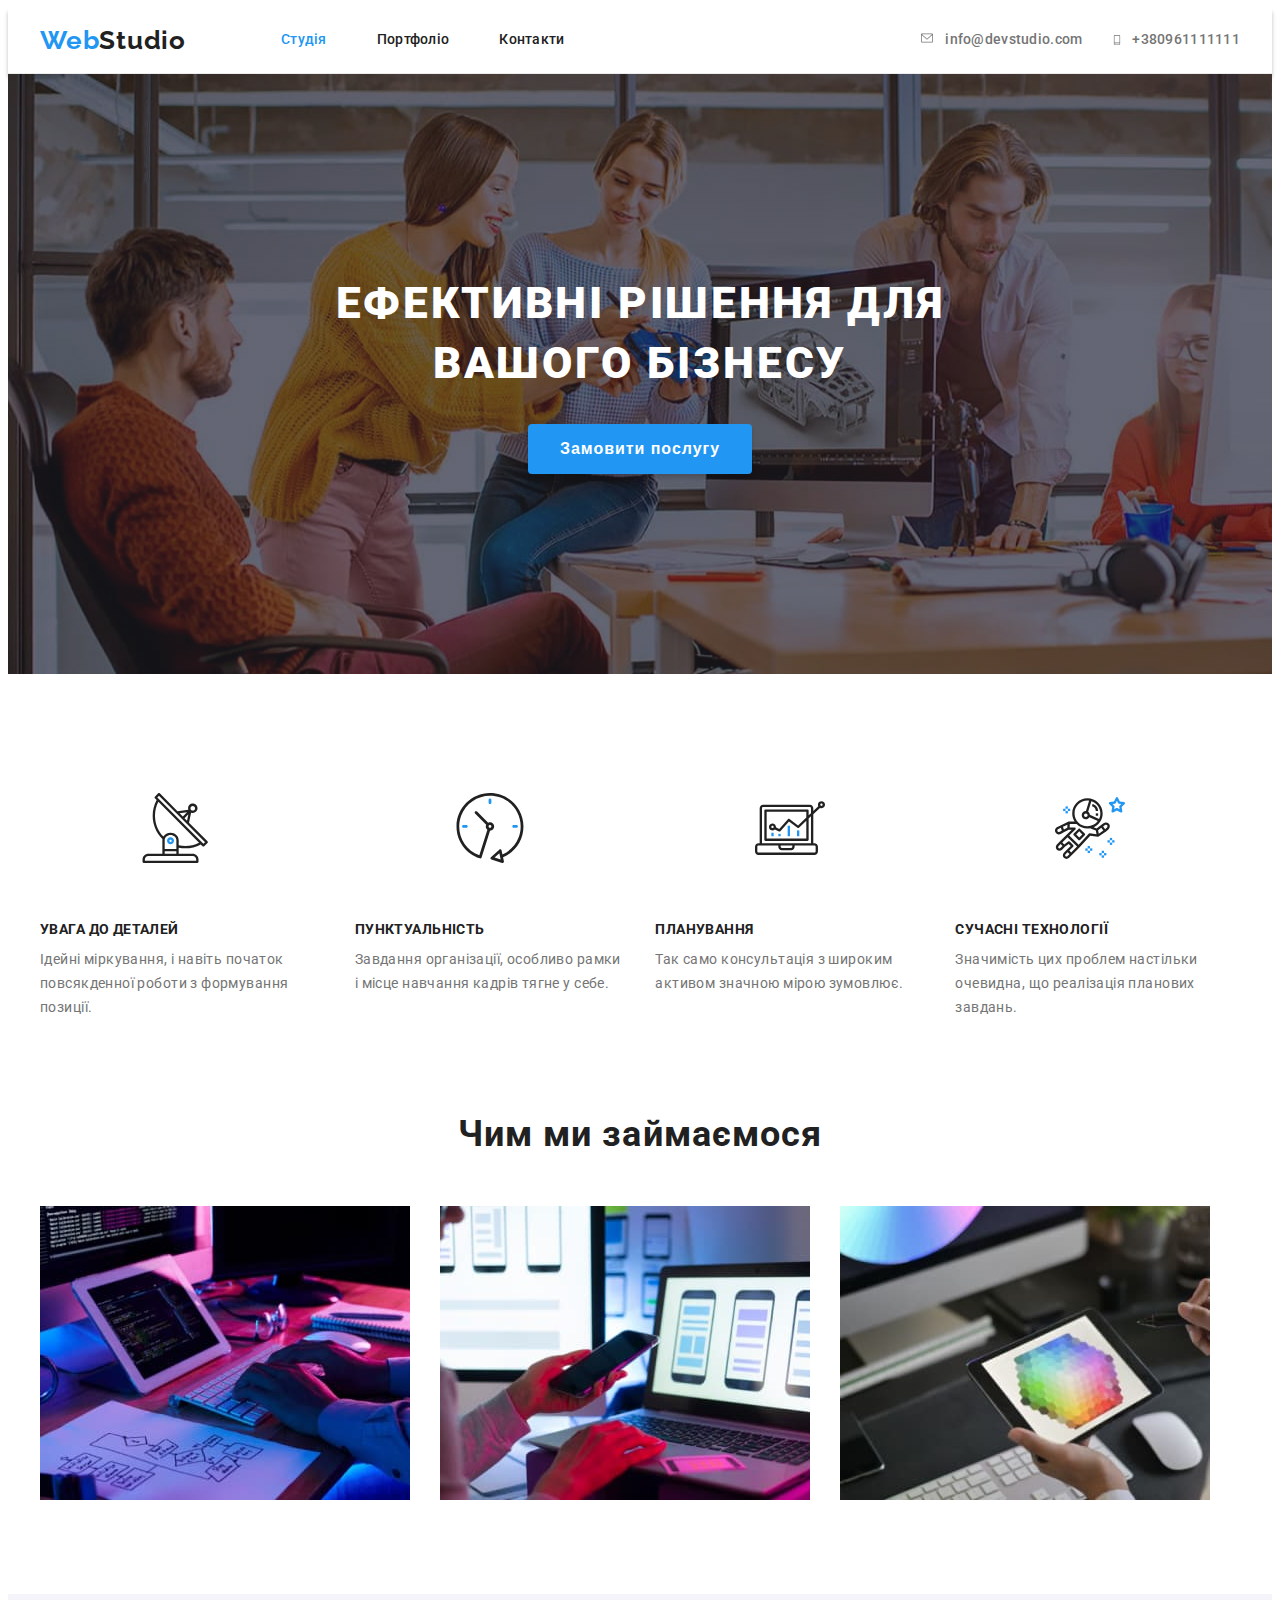
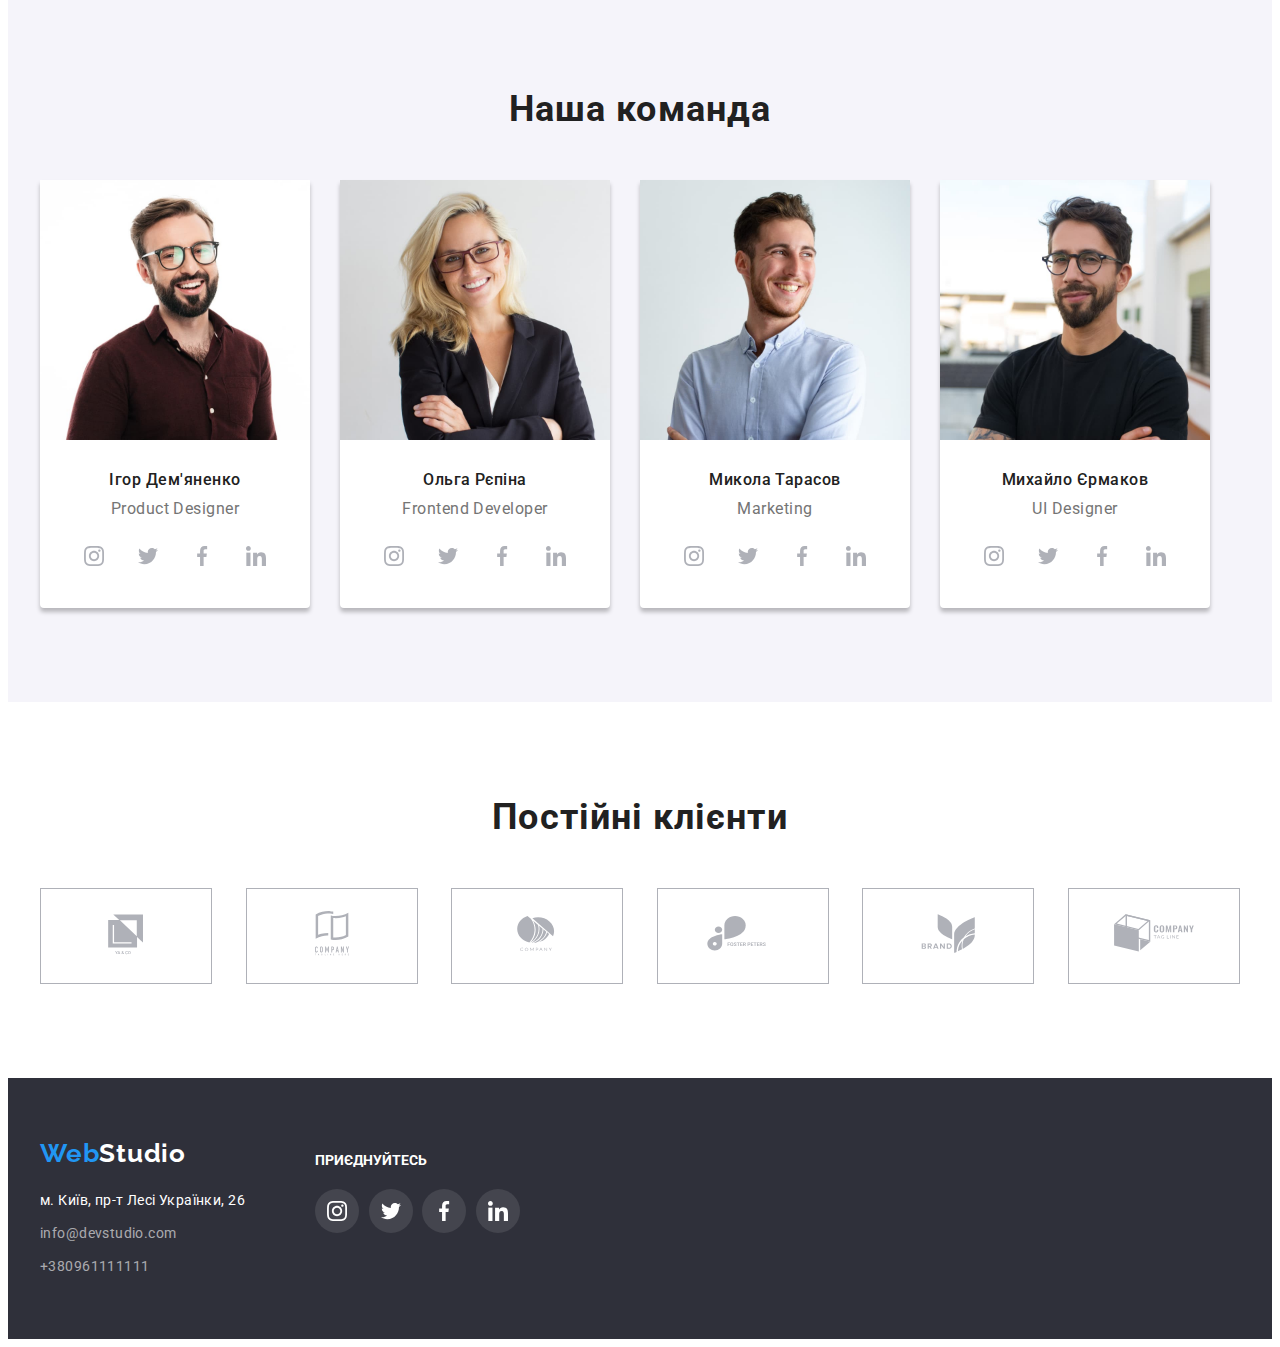
==== index.html @ 32d6b9ea "Initial commit" ====
<!DOCTYPE html>
<html lang="uk">
<head>
    <meta charset="UTF-8">
    <meta http-equiv="X-UA-Compatible" content="IE=edge">
    <meta name="viewport" content="width=device-width, initial-scale=1.0">
    <title>WebStudio</title>
    <link href="https://fonts.googleapis.com/css2?family=Raleway:wght@700&family=Roboto:wght@400;500;700;900&display=swap" rel="stylesheet">
    <link rel="stylesheet" href="https://cdnjs.cloudflare.com/ajax/libs/modern-normalize/1.1.0/modern-normalize.min.css" integrity="sha512-wpPYUAdjBVSE4KJnH1VR1HeZfpl1ub8YT/NKx4PuQ5NmX2tKuGu6U/JRp5y+Y8XG2tV+wKQpNHVUX03MfMFn9Q==" crossorigin="anonymous" referrerpolicy="no-referrer" >
    <link rel="stylesheet" href="./css/styles.css">
</head>
<body>
    <header class="header">
        <div class="container header-container">
            <nav class="navigation">
                <a class="logo link" href="./index.html"> Web<span class="logo-black">Studio</span></a>
                <ul class="nav-list list">
                    <li class="nav-list-item"><a class="nav-list-link current link" href="">Студія</a></li>
                    <li class="nav-list-item"><a class="nav-list-link link" href="./portfolio.html">Портфоліо</a></li>
                    <li class="nav-list-item"><a class="nav-list-link link" href="">Контакти</a></li>
                </ul>
            </nav>
            <ul class="contacts list">
               <li class="contacts-list-item">
                  <a class="contacts-mail link" href="mailto:info@devstudio.com">
                    <svg class="contacts-list-icon" width="16" height="12" >
                      <use  href="./imges/symbol-defs.svg#envelope"></use>
                    </svg>
                info@devstudio.com</a>
               </li>
                <li class="contacts-list-item">
                  <a class="contacts-number link" href="tel:+380961111111">
                    <svg class="contacts-list-icon" width="10" height="16" >
                      <use  href="./imges/symbol-defs.svg#smartphone"></use>
                    </svg>
                    +380961111111
                  </a> 
                </li>
            </ul>
        </div>
    </header>
 <main>
    <section class="hero section">
        <div class="container">    
          <h1 class="main-title">Ефективні рішення для вашого бізнесу</h1>
          <button class="modal-btn" type="button">Замовити послугу</button>
        </div>
    </section>
    <section class="attribute section">
        <div class="container">
            <h2 class="title visually-hidden">Особливості</h2>
            <ul class="attribute-list list">
             <li class="attribute-item">
              <div class="attribute-icon">
                <svg class="attribute-list-icon" width="70" height="70"  >
                  <use  href="./imges/symbol-defs.svg#group"></use>
                </svg>
              </div>
               <h3 class="attribute-title">УВАГА ДО ДЕТАЛЕЙ</h3> 
               <p class="attribute-text">Ідейні міркування, і навіть початок повсякденної роботи з формування позиції.</p>
             </li>
             <li class="attribute-item">
               <div class="attribute-icon">
                <svg class="attribute-list-icon" width="70" height="70">
                  <use  href="./imges/symbol-defs.svg#clock"></use>
                </svg>
               </div>
                <h3 class="attribute-title">ПУНКТУАЛЬНІСТЬ</h3>
                <p class="attribute-text">Завдання організації, особливо рамки і місце навчання кадрів тягне у себе.  </p>
             </li>
             <li class="attribute-item">
               <div class="attribute-icon">
                <svg class="attribute-list-icon" width="70" height="70">
                  <use  href="./imges/symbol-defs.svg#diagram"></use>
                </svg>
               </div>
                 <h3 class="attribute-title">ПЛАНУВАННЯ</h3>
                 <p class="attribute-text">Так само консультація з широким активом значною мірою зумовлює.</p>
             </li>
             <li class="attribute-item">
               <div class="attribute-icon">
                 <svg class="attribute-list-icon" width="70" height="70">
                   <use  href="./imges/symbol-defs.svg#astronaut"></use>
                 </svg>
               </div>
                 <h3 class="attribute-title">СУЧАСНІ ТЕХНОЛОГІЇ</h3>
                 <p class="attribute-text">Значимість цих проблем настільки очевидна, що реалізація планових завдань.</p>
             </li>
            </ul> 
        </div>
    </section>
    <section class="work section">
        <div class="container">
            <h2 class="section-title">Чим ми займаємося</h2>
          <ul class="work-list list">
             <li class="work-item">
                <img src="./imges/about-img-1.jpg" alt="програмуваня" width="370"> 
              </li>
             <li class="work-item">
                <img src="./imges/about-img-2.jpg" alt="розробка додатку" width="370">
             </li>
             <li class="work-item">
                <img src="./imges/about-img-3.jpg" alt="стилізація" width="370">
             </li>
          </ul>
        </div>
    </section>
    <section class="collectivity section">
        <div class="container">   
          <h2 class="section-title">Наша команда</h2>
          <ul class="collectivity-list list">
              <li class="collectivity-item">
                  <img src="./imges/team_card_1.jpg" alt="Ігор Дем'яненко" width="270">
                 <div class="collectivity-data">
                     <h3 class="collectivity-title">Ігор Дем'яненко</h3>
                     <p class="collectivity-text">Product Designer</p>
                     <ul class="social-list list">
                        <li class="social-list-item">
                          <a class="social-list-link" href="">
                            <svg class="social-list-icon" width="20" height="20">
                                <use  href="./imges/symbol-defs.svg#instagram"></use>
                            </svg>
                          </a>
                          </li>
                          <li class="social-list-item">
                             <a class="social-list-link" href="">
                              <svg class="social-list-icon" width="20" height="20">
                                  <use  href="./imges/symbol-defs.svg#twitter"></use>
                              </svg>
                             </a>
                          </li>
                          <li class="social-list-item">
                             <a class="social-list-link" href="">
                               <svg class="social-list-icon" width="20" height="20">
                                  <use  href="./imges/symbol-defs.svg#facebook"></use>
                               </svg>
                             </a>
                          </li>
                          <li class="social-list-item">
                            <a class="social-list-link" href="">
                              <svg class="social-list-icon" width="20" height="20">
                                  <use  href="./imges/symbol-defs.svg#linkedin"></use>
                              </svg>
                            </a>
                          </li>
                       </ul>   
                 </div>
              </li>
              <li class="collectivity-item">
                  <img src="./imges/team_card_2.jpg" alt="Ольга Рєпіна" width="270">
                  <div class="collectivity-data">
                     <h3 class="collectivity-title">Ольга Рєпіна</h3>
                     <p class="collectivity-text">Frontend Developer</p>
                     <ul class="social-list list">
                        <li class="social-list-item">
                          <a class="social-list-link" href="">
                            <svg class="social-list-icon" width="20" height="20">
                                <use  href="./imges/symbol-defs.svg#instagram"></use>
                            </svg>
                          </a>
                        </li>
                        <li class="social-list-item">
                            <a class="social-list-link" href="">
                              <svg class="social-list-icon" width="20" height="20">
                                  <use  href="./imges/symbol-defs.svg#twitter"></use>
                              </svg>
                            </a>
                          </li>
                          <li class="social-list-item">
                            <a class="social-list-link" href="">
                              <svg class="social-list-icon" width="20" height="20">
                                  <use  href="./imges/symbol-defs.svg#facebook"></use>
                              </svg>
                            </a>
                          </li>
                          <li class="social-list-item">
                            <a class="social-list-link" href="">
                              <svg class="social-list-icon" width="20" height="20">
                                  <use  href="./imges/symbol-defs.svg#linkedin"></use>
                              </svg>
                            </a>
                          </li>
                     </ul>
                  </div>
              </li>
              <li class="collectivity-item">
                  <img src="./imges/team_card_3.jpg" alt="Микола Тарасов" width="270">
                  <div class="collectivity-data">
                      <h3 class="collectivity-title">Микола Тарасов</h3>
                      <p class="collectivity-text">Marketing</p>
                      <ul class="social-list list">
                        <li class="social-list-item">
                          <a class="social-list-link" href="">
                            <svg class="social-list-icon" width="20" heightt="20">
                                <use  href="./imges/symbol-defs.svg#instagram"></use>
                            </svg>
                          </a>
                        </li>
                         <li class="social-list-item">
                            <a class="social-list-link" href="">
                              <svg class="social-list-icon" width="20" height="20">
                                  <use  href="./imges/symbol-defs.svg#twitter"></use>
                              </svg>
                            </a>
                         </li>
                          <li class="social-list-item">
                            <a class="social-list-link" href="">
                              <svg class="social-list-icon" width="20" height="20">
                                  <use  href="./imges/symbol-defs.svg#facebook"></use>
                              </svg>
                            </a>
                          </li>
                          <li class="social-list-item">
                            <a class="social-list-link" href="">
                              <svg class="social-list-icon" width="20" height="20">
                                  <use  href="./imges/symbol-defs.svg#linkedin"></use>
                              </svg>
                            </a>
                          </li>
                     </ul>
                  </div>
              </li>
              <li class="collectivity-item">
                  <img src="./imges/team_card_4.jpg" alt="Михайло Єрмаков" width="270">
                  <div class="collectivity-data">
                      <h3 class="collectivity-title">Михайло Єрмаков</h3>
                      <p class="collectivity-text">UI Designer</p>
                      <ul class="social-list list">
                        <li class="social-list-item">
                          <a class="social-list-link" href="">
                            <svg class="social-list-icon" width="20" height="20">
                                <use  href="./imges/symbol-defs.svg#instagram"></use>
                            </svg>
                          </a>
                        </li>
                        <li class="social-list-item">
                            <a class="social-list-link" href="">
                              <svg class="social-list-icon" width="20" height="20">
                                  <use  href="./imges/symbol-defs.svg#twitter"></use>
                              </svg>
                            </a>
                          </li>
                          <li class="social-list-item">
                            <a class="social-list-link" href="">
                              <svg class="social-list-icon" width="20" height="20">
                                  <use  href="./imges/symbol-defs.svg#facebook"></use>
                              </svg>
                            </a>
                          </li>
                          <li class="social-list-item">
                            <a class="social-list-link" href="">
                              <svg class="social-list-icon" width="20" height="20">
                                  <use  href="./imges/symbol-defs.svg#linkedin"></use>
                              </svg>
                            </a>
                          </li>
                     </ul>
                  </div>
              </li>
          </ul>
        </div>
    </section>
    <section class="compani section">
      <div class="container">
        <h2 class="section-title">Постійні клієнти</h2>
      <ul class="compani-list list">
        <li class="compani-list-item">
          <a class="compani-list-link" href="">
            <svg class="compani-list-icon" width="170" height="90"> 
              <use href="./imges/symbol-defs.svg#logo"></use>
            </svg>
          </a>
        </li>
        <li class="compani-list-item">
          <a class="compani-list-link" href="">
            <svg class="compani-list-icon" width="170" height="90">
              <use href="./imges/symbol-defs.svg#logo-1"></use>
            </svg>
          </a>
        </li>
        <li class="compani-list-item">
          <a class="compani-list-link" href="">
            <svg class="compani-list-icon" width="170" height="90">
              <use href="./imges/symbol-defs.svg#logo-2"></use>
            </svg>
          </a>
        </li>
        <li class="compani-list-item">
          <a class="compani-list-link" href="">
            <svg class="compani-list-icon" width="170" height="90">
              <use href="./imges/symbol-defs.svg#logo-3"></use>
            </svg>
          </a>
        </li>
        <li class="compani-list-item">
          <a class="compani-list-link" href="">
            <svg class="compani-list-icon" width="170" height="90">
              <use href="./imges/symbol-defs.svg#logo-4"></use>
            </svg>
          </a>
        </li>
        <li class="compani-list-item">
          <a class="compani-list-link" href="">
            <svg class="compani-list-icon" width="170" height="90">
              <use href="./imges/symbol-defs.svg#logo-5"></use>
            </svg>
          </a>
        </li>
      </ul>
      </div>
    </section>
 </main>
     <footer class="footer">
       <div class="container">
        <div class="futer-info">
         <div class="footer-address">
          <a class="logo logo-footer link" href="./index.html">Web<span class="logo-white">Studio</span></a>
          <address class="address">
            <ul class="address-list list">
                <li class="nav-list-item-footer"><a class="address-list-link link" href="https://goo.gl/maps/DkGN3iH8CmDDAtgB7" target="_blank">м. Київ, пр-т Лесі Українки, 26</a></li>
                <li class="nav-list-item-footer"><a class="address-list-link mail link" href="mailto:info@devstudio.com">info@devstudio.com</a></li>
                <li class="nav-list-item-footer"><a class="address-list-link tel link" href="tel:+380961111111">+380961111111</a></li>
            </ul>
          </address>
         </div>
          <div class="footer-social">
           <h3 class="futer-title">ПРИЄДНУЙТЕСЬ</h3>
           <ul class="footer-social-list list">
             <li class="footer-social-list-item">
               <a class="footer-social-list-link" href="">
                 <svg class="social-list-icon" width="20" height="20">
                     <use  href="./imges/symbol-defs.svg#instagram"></use>
                 </svg>
               </a>
             </li>
             <li class="footer-social-list-item">
                <a class="footer-social-list-link" href="">
                  <svg class="social-list-icon" width="20" height="20">
                      <use  href="./imges/symbol-defs.svg#twitter"></use>
                  </svg>
                </a>
              </li>
              <li class="footer-social-list-item">
                <a class="footer-social-list-link" href="">
                  <svg class="social-list-icon" width="20" height="20">
                      <use  href="./imges/symbol-defs.svg#facebook"></use>
                  </svg>
                </a>
              </li>
              <li class="footer-social-list-item">
                <a class="footer-social-list-link" href="">
                  <svg class="social-list-icon" width="20" height="20">
                      <use  href="./imges/symbol-defs.svg#linkedin"></use>
                  </svg>
                </a>
              </li>
           </ul>
         </div>
        </div>
       </div>
     </footer>
</body>
</html>
---- css/styles.css ----
:root{
    --primari-font-family:"Roboto", sans-serif;
    --secondary-font-family:"Raleway", sans-serif;
    --accent-color:#2196F3;
    --text-color:#757575;
    --title-color:#212121;
    --secondary-color:#FFFFFF;
    --secondary-background-color:#2F303A;
    --primari-background-color:#F5F4F5;
    --social-color-icon:#AFB1B8;


}
.list{
list-style: none;
}
.link{
text-decoration: none;
}
h1,
h2,
h3,
p{
    margin-top: 0;
    margin-bottom: 0;
}
ul,
ol{
    margin-top: 0;
    margin-bottom: 0;
    padding-left: 0;
}
img{
    display: block;
}
.container{
    width: 1200px;
    padding-left: 15px;
    padding-right: 15px;
    margin-left: auto;
    margin-right: auto;

}
.visually-hidden {
    position: absolute;
    width: 1px;
    height: 1px;
    margin: -1px;
    border: 0;
    padding: 0;
    white-space: nowrap;
    clip-path: inset(100%);
    clip: rect(0 0 0 0);
    overflow: hidden;
  }
 
body{
    font-family:var(--primari-font-family);
    color: var(--title-color);
    border-color: var(--primari-background-color);
}
.section{
    padding-top: 94px;
    padding-bottom: 94px;
}
.section-title{
    margin-bottom: 50px;
}
.header{
    background-color: var(--secondary-color);
    border-bottom: 1px solid #ECECEC;
    box-shadow: 0px 4px 4px 0px rgba(0,0,0,0.25);
}
.header-container{
    display: flex;
    align-items: center;
}
.navigation{
    display: flex;
    align-items: center;
}
.logo { 
  margin-right: 95px; 
  font-family: var(--secondary-font-family);
  font-weight: 700;
  font-size: 26px;
  line-height: 1.19;

  letter-spacing: 0.03em;

  color:var(--accent-color);
}
.logo-black{
    color:var(--title-color);
}

.logo-white{
    color:var(--secondary-color);
}
.logo-footer{
    display: inline-block;
    margin-bottom: 20px;
    margin-right: 0px;
}
.nav-list{
    display: flex;
    align-items: center;
    
}
.nav-list-item:not(:last-child){
    margin-right: 50px;
}
.nav-list-link{
  display: block;
  padding-top: 24px;
  padding-bottom: 25px;
  font-weight: 500;
  font-size: 14px;
  line-height: 1.14;
  letter-spacing: 0.02em;
  color:var(--title-color);
}
.nav-list .nav-list-link.current{
    color: var(--accent-color);
}
.nav-list-link:hover,
.nav-list-link:focus{
    color: var(--accent-color);
}
.contacts{
    display: flex;
    margin-left: auto;
}
.contacts-list-item:not(:last-child) {
    margin-right: 30px;
}
.contacts-mail{
  display: flex;  
  font-weight: 500;
  font-size: 14px;
  line-height: 1.14;
  letter-spacing: 0.02em;
  fill: var(--text-color);
  color:var(--text-color);
}
.contacts-mail:hover,
.contacts-mail:focus{
    color:var(--accent-color);
    fill: var(--accent-color);
}
.contacts-number{
 display: flex;
font-weight: 500;
font-size: 14px;
line-height: 1.14;
letter-spacing: 0.02em;
fill: var(--text-color);
color:var(--text-color);
}
.contacts-number:hover,
.contacts-number:focus{
    color:var(--accent-color);
    fill:var(--accent-color);
}

.contacts-list-icon{
    margin-right: 10px;
    
}
.hero{
    background-image:linear-gradient(
        rgba(47, 48, 58, 0.4),
        rgba(47, 48, 58, 0.4)
    ),
     url("../imges/hero.jpg") ;
    background-size: cover;
    padding-top: 200px;
    padding-bottom: 200px;
    background-color: var(--secondary-background-color);
    text-align: center;
}
.main-title{
  margin-left: auto;
  margin-right: auto; 
  margin-bottom: 30px;
  width: 696px;
  font-weight: 900;
  font-size: 44px;
  line-height: 1.36;


 letter-spacing: 0.06em;
 text-transform: uppercase;

 color: var(--secondary-color);

}

.modal-btn{
min-width: 152px;
padding: 10px  32px;
border: 0px;

font-weight: 700;
font-size: 16px;
line-height: 1.88;

border-radius: 4px;
letter-spacing: 0.06em;
cursor: pointer;
box-shadow: 0px 4px 4px rgba(0, 0, 0, 0.15);
color: #FFFFFF;
background:var(--accent-color);
}
.modal-btn:hover,
.modal-btn:focus{
 background:#188CE8;
}
.title{
    visibility: hidden;
    
}
.attribute-icon{
    padding: 25px 100px 25px 100px;
    margin-bottom: 30px;
}

.attribute-list{
    display: flex;
    margin-left: -30px;
    margin-top: -30px;
}
.attribute-item{
    flex-basis: calc((100%-4*30)/4);
    margin-left: 30px;
    margin-top: 30px;
}

.attribute-title{
  margin-bottom: 10px;    
  font-family:var(--primari-font-family);
  font-weight: 700;
  font-size: 14px;
  line-height: 1.14;
  letter-spacing: 0.03em;
  text-transform: uppercase;

  color:var(--title-color);
}

.attribute-text{
font-family: var(--primari-font-family);
font-size: 14px;
line-height: 1.71;

letter-spacing: 0.03em;

color: var(--text-color);

}
.work{
    padding-top: 0px;
}
.work-list{
    display: flex;
    margin-left: -30px;
    margin-top: -30px;
}
.work-item{
    margin-left: 30px;
    margin-top: 30px; 
}
.collectivity{
    background-color:#F5F4FA;
}
.collectivity-list{
    display: flex;
    margin-left: -30px;
    margin-top: -30px;
}
.section-title{
font-family: var(--primari-font-family);
font-weight: 700;
font-size: 36px;
line-height: 1.17;
text-align: center;
letter-spacing: 0.03em;

color: var(--title-color);
}
.collectivity-item{
    margin-left: 30px;
    margin-top: 30px;
    background-color: var(--secondary-color);
    border-radius: 0px 0px 4px 4px;
    box-shadow: 0px 4px 4px 0px rgba(0,0,0,0.25);
}
.collectivity-title{
  margin-bottom: 10px;  
  font-family: var(--primari-font-family);
  font-weight: 500;
  font-size: 16px;
  line-height: 1.19;
  letter-spacing: 0.03em;
  color:var(--title-color);
}
.collectivity-text{
font-family: var(--primari-font-family);
font-size: 16px;
line-height: 1.19;
letter-spacing: 0.03em;
margin-bottom: 16px;

color:var(--text-color);
}
.collectivity-data{
    padding: 30px 32px 30px 32px;
    text-align: center;
    letter-spacing: 0.03em;

}
.compani-list{
    display: flex;
    justify-content: space-between;
}

  .social-list{
    display: flex;
    justify-content: space-between;
  }
  .compani-list-item{
    border: 1px solid var(--social-color-icon);
  }
  .social-list-link{
    display: flex;
    align-items: center;
    justify-content: center;
    width: 44px;
    height: 44px;
    border-radius: 50%;
    fill: var(--social-color-icon);

  }
  .social-list-link:hover,
  .social-list-link:focus{
   background-color:var(--accent-color) ; 
   fill: var(--secondary-color);
  }

.footer{
    padding-top: 60px;
    padding-bottom: 60px;
    background-color: var(--secondary-background-color);
}

.address-list-link{
font-family:var(--primari-font-family);
font-style: normal;
font-size: 14px;
line-height: 1.71;
letter-spacing: 0.03em;

color: var(--secondary-color);
}
.nav-list-item-footer:not(:last-child){
    margin-bottom: 9px;
}
.mail,
.tel{
   color:rgba(255, 255, 255, 60%) 
}
.futer-info{
    display: flex;
}
.futer-title{
    margin-bottom: 20px;
    font-family: Roboto;
    font-style: bold;
    font-size: 14px;
    line-height: 1.14;

    letter-spacing: 3% ;
    color: var(--secondary-color);
}
.footer-social{
    padding-top: 15px;
    width: 205px;
}
.footer-address{
    margin-right: 70px;

}
.footer-social-list{
    display: flex;
    justify-content: space-between;
}
.footer-social-list-link{
    display: flex;
    align-items: center;
    justify-content: center;
    width: 44px;
    height: 44px;
    border-radius: 50%;
    background-color:#44454E;
    fill: var(--secondary-color);

  }
  .footer-social-list-link:hover,
  .footer-social-list-link:focus{
   background-color:var(--accent-color) ; 
   fill: var(--secondary-color);
  }
/*==============PORTFOLIO================*/
 
.projects{
    padding-top: 94px;
    padding-bottom: 94px;
}
.projects-list{
    display: flex;
    justify-content: center;
    margin-bottom:50px;
}
.projects-list-item:not(:last-child){
    margin-right: 8px;
}
.projects-list-button{
   padding: 6px  22px; 
   border-radius: 4px;
   border: 0;
   font-family: var(--primari-font-family);
   font-weight: 500;
   font-size: 16px;
   line-height: 1.62;
   box-shadow: 0px 3px 1px rgba(0, 0, 0, 0.1), 0px 1px 2px rgba(0, 0, 0, 0.08), 0px 2px 2px rgba(0, 0, 0, 0.12);
   text-align: center;   
   letter-spacing: 0.03em;
   cursor: pointer;
   color: var(--title-color);
   background-color: var(--primari-background-color);
}

.new-pading{
    padding-left: 25px;
    padding-right: 25px;
}

.projects-list-button:hover,
.projects-list-button:focus{
  color: #FFFFFF;
  background: var(--accent-color);
  box-shadow: 0px 4px 4px 0px rgba(0,0,0,0.25);
}

.portfolio-list{
    display: flex;
    flex-wrap: wrap;
    margin-left: -30px;
    margin-top: -30px;
}

.portfolio-list-item{
    
    margin-left: 30px;
    margin-top: 30px;
}

.portfolio-list-item:hover{
    box-shadow: 0px 4px 4px 0px rgba(0,0,0,0.25);
}
.portfolio-list-titel{
  margin-bottom: 4px;
  font-family: var(--primari-font-family);
  font-weight: 700;
  font-size: 18px;
  line-height: 2;

  letter-spacing: 0.06em;

  color: var(--title-color);
}
.portfolio-list-text{
  font-family: var(--primari-font-family);
  font-size: 16px;
  line-height: 1.88;

  letter-spacing: 0.03em;

  color:var(--text-color);

}
.portfolio-data{
    padding: 20px  24px;
    border: 1px solid #EEEEEE;
    border-top: 0px;
}
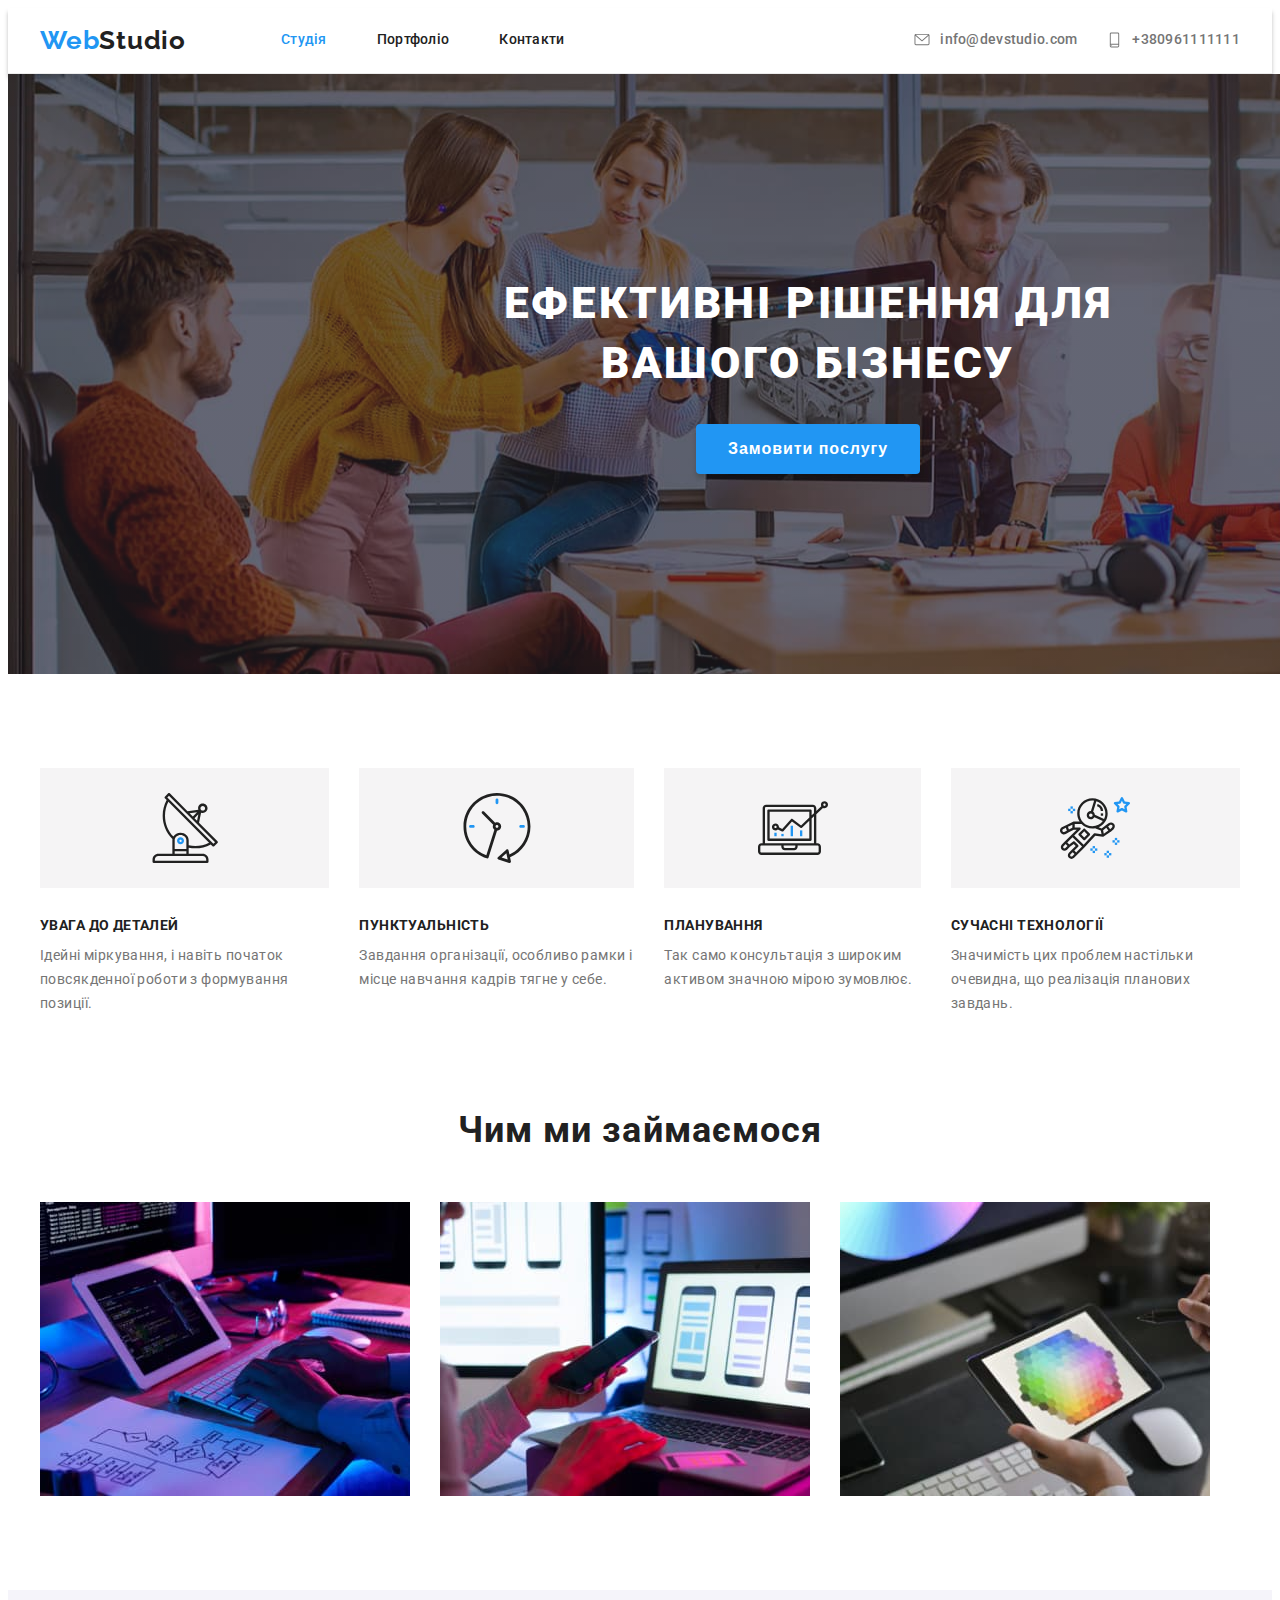
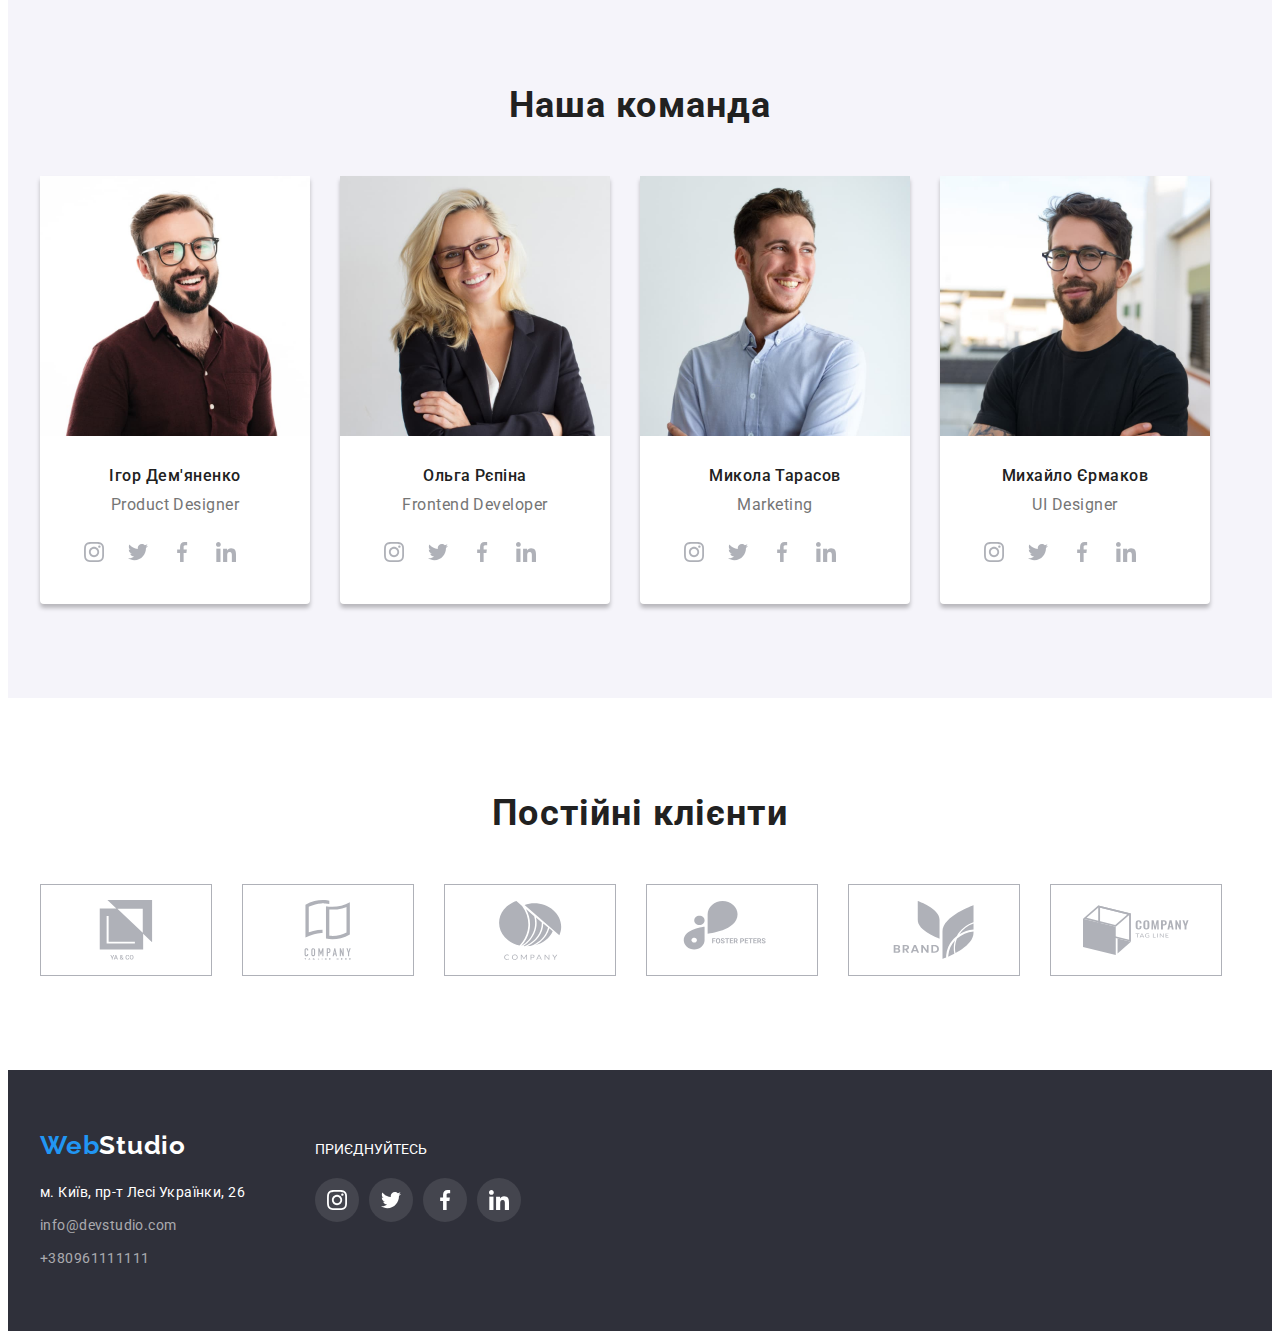
==== commit 2fb35d73: "28.12" ====
--- a/index.html
+++ b/index.html
@@ -23,14 +23,14 @@
             <ul class="contacts list">
                <li class="contacts-list-item">
                   <a class="contacts-mail link" href="mailto:info@devstudio.com">
-                    <svg class="contacts-list-icon" width="16" height="12" >
+                    <svg class="contacts-list-icon" width="16" height="15" >
                       <use  href="./imges/symbol-defs.svg#envelope"></use>
                     </svg>
                 info@devstudio.com</a>
                </li>
                 <li class="contacts-list-item">
                   <a class="contacts-number link" href="tel:+380961111111">
-                    <svg class="contacts-list-icon" width="10" height="16" >
+                    <svg class="contacts-list-icon" width="15" height="16" >
                       <use  href="./imges/symbol-defs.svg#smartphone"></use>
                     </svg>
                     +380961111111
@@ -191,7 +191,7 @@
                       <ul class="social-list list">
                         <li class="social-list-item">
                           <a class="social-list-link" href="">
-                            <svg class="social-list-icon" width="20" heightt="20">
+                            <svg class="social-list-icon" width="20" height="20">
                                 <use  href="./imges/symbol-defs.svg#instagram"></use>
                             </svg>
                           </a>
@@ -266,42 +266,42 @@
       <ul class="compani-list list">
         <li class="compani-list-item">
           <a class="compani-list-link" href="">
-            <svg class="compani-list-icon" width="170" height="90"> 
+            <svg class="compani-list-icon" width="106" height="60"> 
               <use href="./imges/symbol-defs.svg#logo"></use>
             </svg>
           </a>
         </li>
         <li class="compani-list-item">
           <a class="compani-list-link" href="">
-            <svg class="compani-list-icon" width="170" height="90">
+            <svg class="compani-list-icon"  width="106" height="60"">
               <use href="./imges/symbol-defs.svg#logo-1"></use>
             </svg>
           </a>
         </li>
         <li class="compani-list-item">
           <a class="compani-list-link" href="">
-            <svg class="compani-list-icon" width="170" height="90">
+            <svg class="compani-list-icon"  width="106" height="60">
               <use href="./imges/symbol-defs.svg#logo-2"></use>
             </svg>
           </a>
         </li>
         <li class="compani-list-item">
           <a class="compani-list-link" href="">
-            <svg class="compani-list-icon" width="170" height="90">
+            <svg class="compani-list-icon"  width="106" height="60">
               <use href="./imges/symbol-defs.svg#logo-3"></use>
             </svg>
           </a>
         </li>
         <li class="compani-list-item">
           <a class="compani-list-link" href="">
-            <svg class="compani-list-icon" width="170" height="90">
+            <svg class="compani-list-icon"  width="106" height="60">
               <use href="./imges/symbol-defs.svg#logo-4"></use>
             </svg>
           </a>
         </li>
         <li class="compani-list-item">
           <a class="compani-list-link" href="">
-            <svg class="compani-list-icon" width="170" height="90">
+            <svg class="compani-list-icon"  width="106" height="60">
               <use href="./imges/symbol-defs.svg#logo-5"></use>
             </svg>
           </a>
@@ -311,20 +311,19 @@
     </section>
  </main>
      <footer class="footer">
-       <div class="container">
-        <div class="futer-info">
+       <div class="container futer-info">
          <div class="footer-address">
-          <a class="logo logo-footer link" href="./index.html">Web<span class="logo-white">Studio</span></a>
-          <address class="address">
-            <ul class="address-list list">
+            <a class="logo logo-footer link" href="./index.html">Web<span class="logo-white">Studio</span></a>
+           <address class="address">
+              <ul class="address-list list">
                 <li class="nav-list-item-footer"><a class="address-list-link link" href="https://goo.gl/maps/DkGN3iH8CmDDAtgB7" target="_blank">м. Київ, пр-т Лесі Українки, 26</a></li>
                 <li class="nav-list-item-footer"><a class="address-list-link mail link" href="mailto:info@devstudio.com">info@devstudio.com</a></li>
                 <li class="nav-list-item-footer"><a class="address-list-link tel link" href="tel:+380961111111">+380961111111</a></li>
-            </ul>
-          </address>
+              </ul>
+           </address>
          </div>
           <div class="footer-social">
-           <h3 class="futer-title">ПРИЄДНУЙТЕСЬ</h3>
+           <p class="futer-title">ПРИЄДНУЙТЕСЬ</p>
            <ul class="footer-social-list list">
              <li class="footer-social-list-item">
                <a class="footer-social-list-link" href="">
@@ -356,7 +355,6 @@
               </li>
            </ul>
          </div>
-        </div>
        </div>
      </footer>
 </body>
--- a/css/styles.css
+++ b/css/styles.css
@@ -176,6 +176,9 @@
     background-size: cover;
     padding-top: 200px;
     padding-bottom: 200px;
+    margin-left: auto;
+    margin-right: auto;
+    width: 1600px;
     background-color: var(--secondary-background-color);
     text-align: center;
 }
@@ -221,8 +224,12 @@
     
 }
 .attribute-icon{
-    padding: 25px 100px 25px 100px;
+    display: flex;
+    justify-content: center;
+    align-items: center;
     margin-bottom: 30px;
+    height: 120px;
+    background-color:var(--primari-background-color);
 }
 
 .attribute-list{
@@ -321,15 +328,37 @@
 }
 .compani-list{
     display: flex;
-    justify-content: space-between;
+    margin-left: -30px;
+    margin-top: -30px;
+    
 }
 
   .social-list{
     display: flex;
-    justify-content: space-between;
   }
   .compani-list-item{
+    margin-left: 30px;
+    margin-top: 30px; 
     border: 1px solid var(--social-color-icon);
+  }
+  .compani-list-item:hover,
+  .compani-list-item:focus{
+    border-color: var(--accent-color);
+  }
+  .compani-list-link{
+    display: flex;
+    width: 170px;
+    height: 90px;
+    fill: var(--social-color-icon);
+  }
+  .compani-list-link:hover,
+  .compani-list-link:focus{
+    fill: var(--accent-color);
+  }
+  .compani-list-link{
+    display: flex;
+    justify-content: center;
+    align-items: center;
   }
   .social-list-link{
     display: flex;
@@ -371,6 +400,7 @@
 }
 .futer-info{
     display: flex;
+    align-items: baseline;
 }
 .futer-title{
     margin-bottom: 20px;
@@ -382,10 +412,7 @@
     letter-spacing: 3% ;
     color: var(--secondary-color);
 }
-.footer-social{
-    padding-top: 15px;
-    width: 205px;
-}
+
 .footer-address{
     margin-right: 70px;
 
@@ -393,6 +420,14 @@
 .footer-social-list{
     display: flex;
     justify-content: space-between;
+    margin-left: -10px;
+    margin-top: -10px;
+    
+}
+.footer-social-list-item{
+    margin-left: 10px;
+    margin-top: 10px;
+    
 }
 .footer-social-list-link{
     display: flex;
@@ -432,12 +467,11 @@
    font-weight: 500;
    font-size: 16px;
    line-height: 1.62;
-   box-shadow: 0px 3px 1px rgba(0, 0, 0, 0.1), 0px 1px 2px rgba(0, 0, 0, 0.08), 0px 2px 2px rgba(0, 0, 0, 0.12);
    text-align: center;   
    letter-spacing: 0.03em;
    cursor: pointer;
    color: var(--title-color);
-   background-color: var(--primari-background-color);
+   background-color: #F5F4FA;
 }
 
 .new-pading{
@@ -458,16 +492,15 @@
     margin-left: -30px;
     margin-top: -30px;
 }
-
+.portfolio-list-link :hover{
+    box-shadow: 0px 4px 4px 0px rgba(0,0,0,0.25);
+}
 .portfolio-list-item{
     
     margin-left: 30px;
     margin-top: 30px;
 }
 
-.portfolio-list-item:hover{
-    box-shadow: 0px 4px 4px 0px rgba(0,0,0,0.25);
-}
 .portfolio-list-titel{
   margin-bottom: 4px;
   font-family: var(--primari-font-family);
